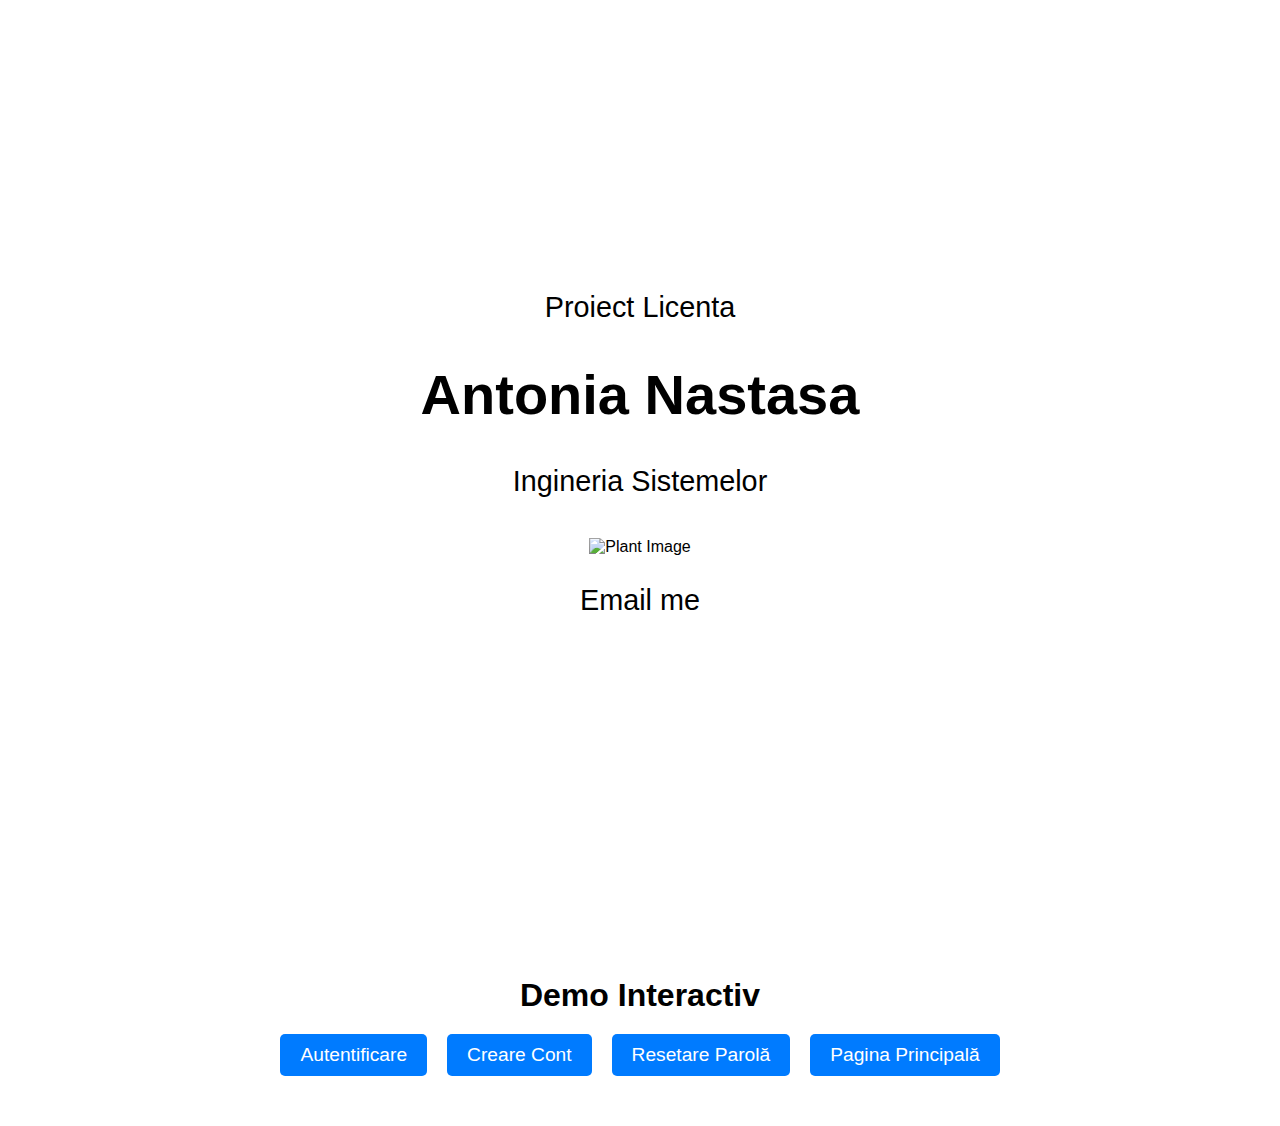
==== index.html @ 58bc0b7b "Update index.html" ====
<!DOCTYPE html>
<html lang="en">
<head>
    <meta charset="UTF-8">
    <meta name="viewport" content="width=device-width, initial-scale=1.0">
    <title>Plant Disease Detection Demo</title>
    <link rel="stylesheet" href="styles.css">
</head>
<body>
    <!-- Prima parte a paginii -->
    <section id="intro">
        <div class="intro-container">
            <p class="project-title">Proiect Licenta</p>
            <h1>Antonia Nastasa</h1>
            <p class="study-field">Ingineria Sistemelor</p>
            <img src="images/plant.png" alt="Plant Image" id="plant-image">
            <p class="contact">Email me</p>
        </div>
    </section>

    <!-- A doua parte a paginii -->
    <section id="demo">
        <h2>Demo Interactiv</h2>
        <div class="buttons-container">
            <button onclick="openVideoPage('autentificare.html')">Autentificare</button>
            <button onclick="openVideoPage('creare-cont.html')">Creare Cont</button>
            <button onclick="openVideoPage('resetare-parola.html')">Resetare Parolă</button>
            <button onclick="openVideoPage('pagina-principala.html')">Pagina Principală</button>
        </div>
    </section>

    <script>
        function openVideoPage(page) {
            window.open(page, '_blank');
        }
    </script>
</body>
</html>
---- styles.css ----
/* styles.css */

body {
    font-family: 'Arial', sans-serif;
    margin: 0;
    padding: 0;
    background-color: #f0f0f0;
    color: #000;
}

#intro {
    display: flex;
    flex-direction: column;
    align-items: center;
    justify-content: center;
    height: 100vh;
    background-color: #fff;
    text-align: center;
    padding: 20px;
    box-sizing: border-box;
    color: #000;
}

#intro h1 {
    font-size: 3em;
    font-weight: bold;
}

#intro p {
    font-size: 1.5em;
    margin-bottom: 20px;
}

#intro img {
    width: 150px;
    height: auto;
    margin-top: 20px;
}

#demo {
    padding: 50px 20px;
    text-align: center;
    background-color: #fff;
    color: #000;
}

#demo h2 {
    font-size: 2em;
    margin-bottom: 20px;
    font-weight: bold;
}

.buttons-container {
    display: flex;
    flex-wrap: wrap;
    justify-content: center;
    gap: 20px;
}

button {
    padding: 10px 20px;
    font-size: 1em;
    cursor: pointer;
    border: none;
    background-color: #007BFF;
    color: white;
    border-radius: 5px;
    transition: background-color 0.3s;
}

button:hover {
    background-color: #0056b3;
}

.hidden {
    display: none;
}

/* Responsive Design */
@media (min-width: 600px) {
    #intro h1 {
        font-size: 3.5em;
    }

    #intro p {
        font-size: 1.8em;
    }

    #intro img {
        width: 200px;
    }

    button {
        font-size: 1.2em;
    }
}
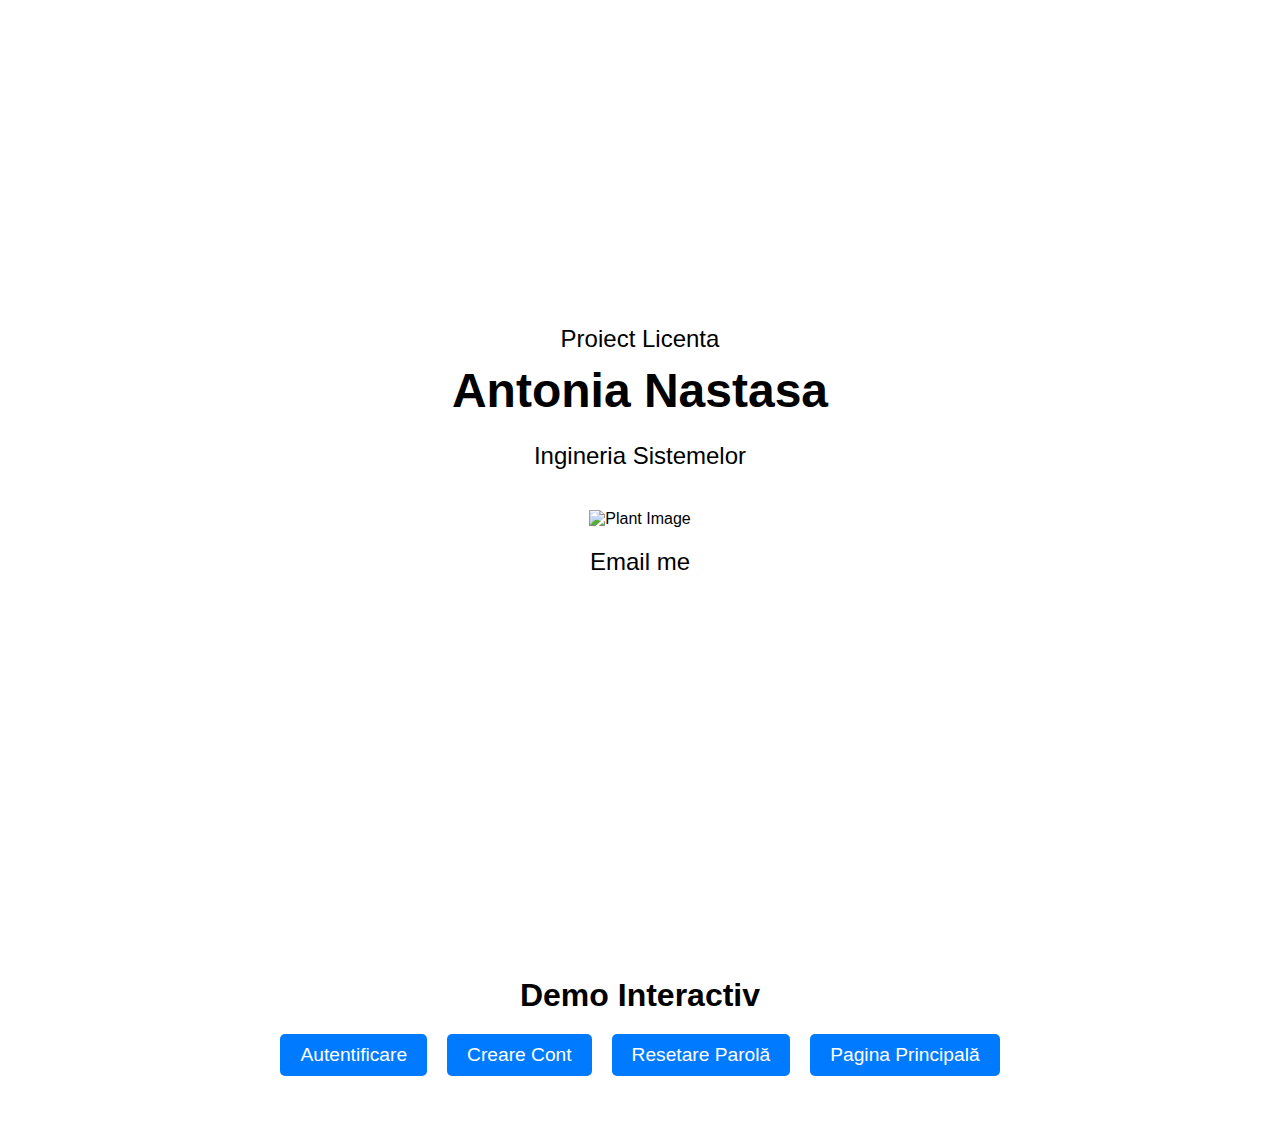
==== commit 93f80b7e: "Update index.html" ====
--- a/index.html
+++ b/index.html
@@ -13,7 +13,7 @@
             <p class="project-title">Proiect Licenta</p>
             <h1>Antonia Nastasa</h1>
             <p class="study-field">Ingineria Sistemelor</p>
-            <img src="images/plant.png" alt="Plant Image" id="plant-image">
+            <img src="images/plant-emoji.png" alt="Plant Image" id="plant-image">
             <p class="contact">Email me</p>
         </div>
     </section>
--- a/styles.css
+++ b/styles.css
@@ -21,19 +21,30 @@
     color: #000;
 }
 
-#intro h1 {
-    font-size: 3em;
-    font-weight: bold;
+.project-title {
+    font-size: 1em;
+    margin-bottom: 10px;
 }
 
-#intro p {
-    font-size: 1.5em;
+#intro h1 {
+    font-size: 2.5em;
+    font-weight: bold;
+    margin: 10px 0;
+}
+
+.study-field {
+    font-size: 1.2em;
     margin-bottom: 20px;
 }
 
 #intro img {
-    width: 150px;
+    width: 100px;
     height: auto;
+    margin-top: 20px;
+}
+
+.contact {
+    font-size: 1em;
     margin-top: 20px;
 }
 
@@ -79,18 +90,60 @@
 /* Responsive Design */
 @media (min-width: 600px) {
     #intro h1 {
-        font-size: 3.5em;
+        font-size: 3em;
     }
 
-    #intro p {
-        font-size: 1.8em;
+    .project-title, .study-field, .contact {
+        font-size: 1.5em;
     }
 
     #intro img {
-        width: 200px;
+        width: 150px;
     }
 
     button {
         font-size: 1.2em;
     }
 }
+
+/* Adăugăm la CSS-ul existent */
+
+.video-page {
+    display: flex;
+    flex-direction: column;
+    align-items: center;
+    justify-content: center;
+    min-height: 100vh;
+    background-color: #f9f9f9;
+    text-align: center;
+    padding: 20px;
+    box-sizing: border-box;
+}
+
+.video-page h2 {
+    font-size: 2.5em;
+    margin-bottom: 20px;
+}
+
+.video-page iframe {
+    width: 80%;
+    max-width: 800px;
+    height: 450px;
+    border: none;
+}
+
+.video-page button {
+    margin-top: 20px;
+    padding: 10px 20px;
+    font-size: 1em;
+    cursor: pointer;
+    border: none;
+    background-color: #007BFF;
+    color: white;
+    border-radius: 5px;
+    transition: background-color 0.3s;
+}
+
+.video-page button:hover {
+    background-color: #0056b3;
+}
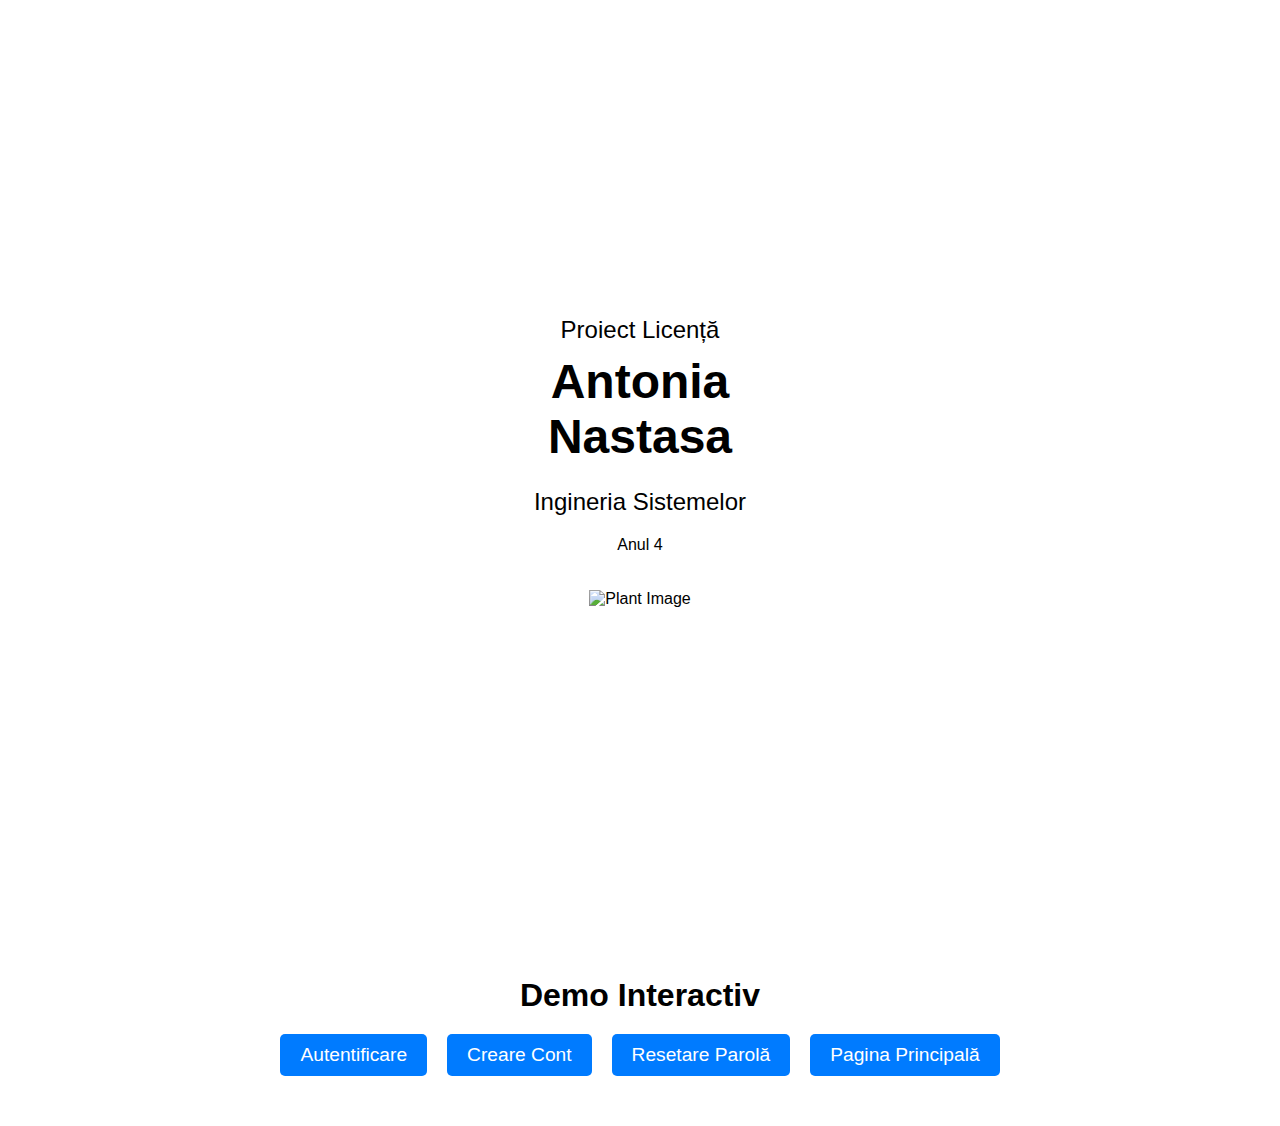
==== commit 523fb641: "Update index.html" ====
--- a/index.html
+++ b/index.html
@@ -10,22 +10,30 @@
     <!-- Prima parte a paginii -->
     <section id="intro">
         <div class="intro-container">
-            <p class="project-title">Proiect Licenta</p>
-            <h1>Antonia Nastasa</h1>
-            <p class="study-field">Ingineria Sistemelor</p>
-            <img src="images/plant-emoji.png" alt="Plant Image" id="plant-image">
-            <p class="contact">Email me</p>
+            <div class="intro-left">
+                <p class="project-title">Proiect Licență</p>
+                <h1>Antonia<br>Nastasa</h1>
+                <div class="sub-info">
+                    <p class="study-field">Ingineria Sistemelor</p>
+                    <p class="year">Anul 4</p>
+                </div>
+            </div>
+            <div class="intro-right">
+                <img src="images/plant.png" alt="Plant Image" id="plant-image">
+            </div>
         </div>
     </section>
 
     <!-- A doua parte a paginii -->
     <section id="demo">
-        <h2>Demo Interactiv</h2>
-        <div class="buttons-container">
-            <button onclick="openVideoPage('autentificare.html')">Autentificare</button>
-            <button onclick="openVideoPage('creare-cont.html')">Creare Cont</button>
-            <button onclick="openVideoPage('resetare-parola.html')">Resetare Parolă</button>
-            <button onclick="openVideoPage('pagina-principala.html')">Pagina Principală</button>
+        <div class="demo-container">
+            <h2>Demo Interactiv</h2>
+            <div class="buttons-container">
+                <button onclick="openVideoPage('autentificare.html')">Autentificare</button>
+                <button onclick="openVideoPage('creare-cont.html')">Creare Cont</button>
+                <button onclick="openVideoPage('resetare-parola.html')">Resetare Parolă</button>
+                <button onclick="openVideoPage('pagina-principala.html')">Pagina Principală</button>
+            </div>
         </div>
     </section>
 
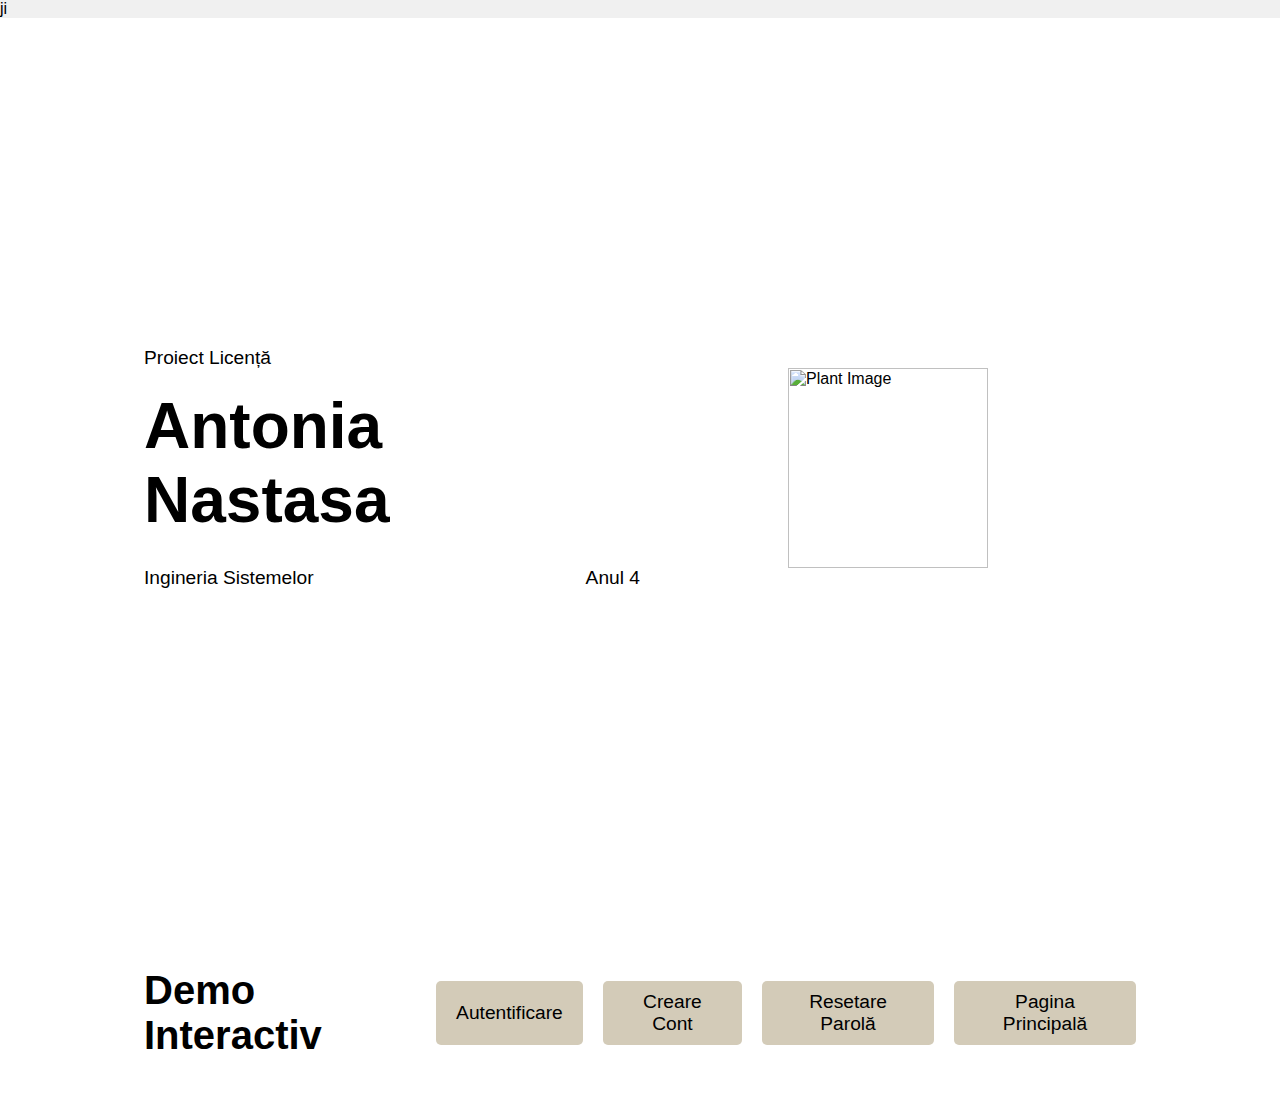
==== commit 9b4e7950: "Update index.html" ====
--- a/index.html
+++ b/index.html
@@ -1,4 +1,4 @@
-<!DOCTYPE html>
+ji<!DOCTYPE html>
 <html lang="en">
 <head>
     <meta charset="UTF-8">
@@ -19,7 +19,7 @@
                 </div>
             </div>
             <div class="intro-right">
-                <img src="images/plant.png" alt="Plant Image" id="plant-image">
+                <img src="images/plant_emoji.png" alt="Plant Image" id="plant-image">
             </div>
         </div>
     </section>
--- a/styles.css
+++ b/styles.css
@@ -10,15 +10,34 @@
 
 #intro {
     display: flex;
-    flex-direction: column;
     align-items: center;
     justify-content: center;
     height: 100vh;
     background-color: #fff;
-    text-align: center;
     padding: 20px;
     box-sizing: border-box;
     color: #000;
+}
+
+.intro-container {
+    display: flex;
+    justify-content: space-between;
+    width: 80%;
+    max-width: 1200px;
+}
+
+.intro-left {
+    flex: 1;
+    display: flex;
+    flex-direction: column;
+    justify-content: center;
+}
+
+.intro-right {
+    flex: 1;
+    display: flex;
+    justify-content: center;
+    align-items: center;
 }
 
 .project-title {
@@ -27,44 +46,50 @@
 }
 
 #intro h1 {
-    font-size: 2.5em;
+    font-size: 3em;
     font-weight: bold;
     margin: 10px 0;
 }
 
-.study-field {
-    font-size: 1.2em;
-    margin-bottom: 20px;
+.sub-info {
+    display: flex;
+    justify-content: space-between;
+    width: 100%;
+}
+
+.study-field, .year {
+    font-size: 1em;
 }
 
 #intro img {
-    width: 100px;
+    width: 150px;
     height: auto;
-    margin-top: 20px;
-}
-
-.contact {
-    font-size: 1em;
-    margin-top: 20px;
 }
 
 #demo {
     padding: 50px 20px;
-    text-align: center;
     background-color: #fff;
     color: #000;
 }
 
+.demo-container {
+    display: flex;
+    justify-content: space-between;
+    align-items: center;
+    width: 80%;
+    max-width: 1200px;
+    margin: 0 auto;
+}
+
 #demo h2 {
-    font-size: 2em;
-    margin-bottom: 20px;
+    font-size: 2.5em;
     font-weight: bold;
+    margin: 0;
 }
 
 .buttons-container {
     display: flex;
-    flex-wrap: wrap;
-    justify-content: center;
+    flex-direction: column;
     gap: 20px;
 }
 
@@ -73,14 +98,14 @@
     font-size: 1em;
     cursor: pointer;
     border: none;
-    background-color: #007BFF;
-    color: white;
+    background-color: #d3cbb8;
+    color: #000;
     border-radius: 5px;
     transition: background-color 0.3s;
 }
 
 button:hover {
-    background-color: #0056b3;
+    background-color: #c2b8a3;
 }
 
 .hidden {
@@ -90,23 +115,26 @@
 /* Responsive Design */
 @media (min-width: 600px) {
     #intro h1 {
-        font-size: 3em;
+        font-size: 4em;
     }
 
-    .project-title, .study-field, .contact {
-        font-size: 1.5em;
+    .project-title, .study-field, .year {
+        font-size: 1.2em;
     }
 
     #intro img {
-        width: 150px;
+        width: 200px;
     }
 
     button {
         font-size: 1.2em;
     }
+
+    .buttons-container {
+        flex-direction: row;
+    }
 }
 
-/* Adăugăm la CSS-ul existent */
 
 .video-page {
     display: flex;
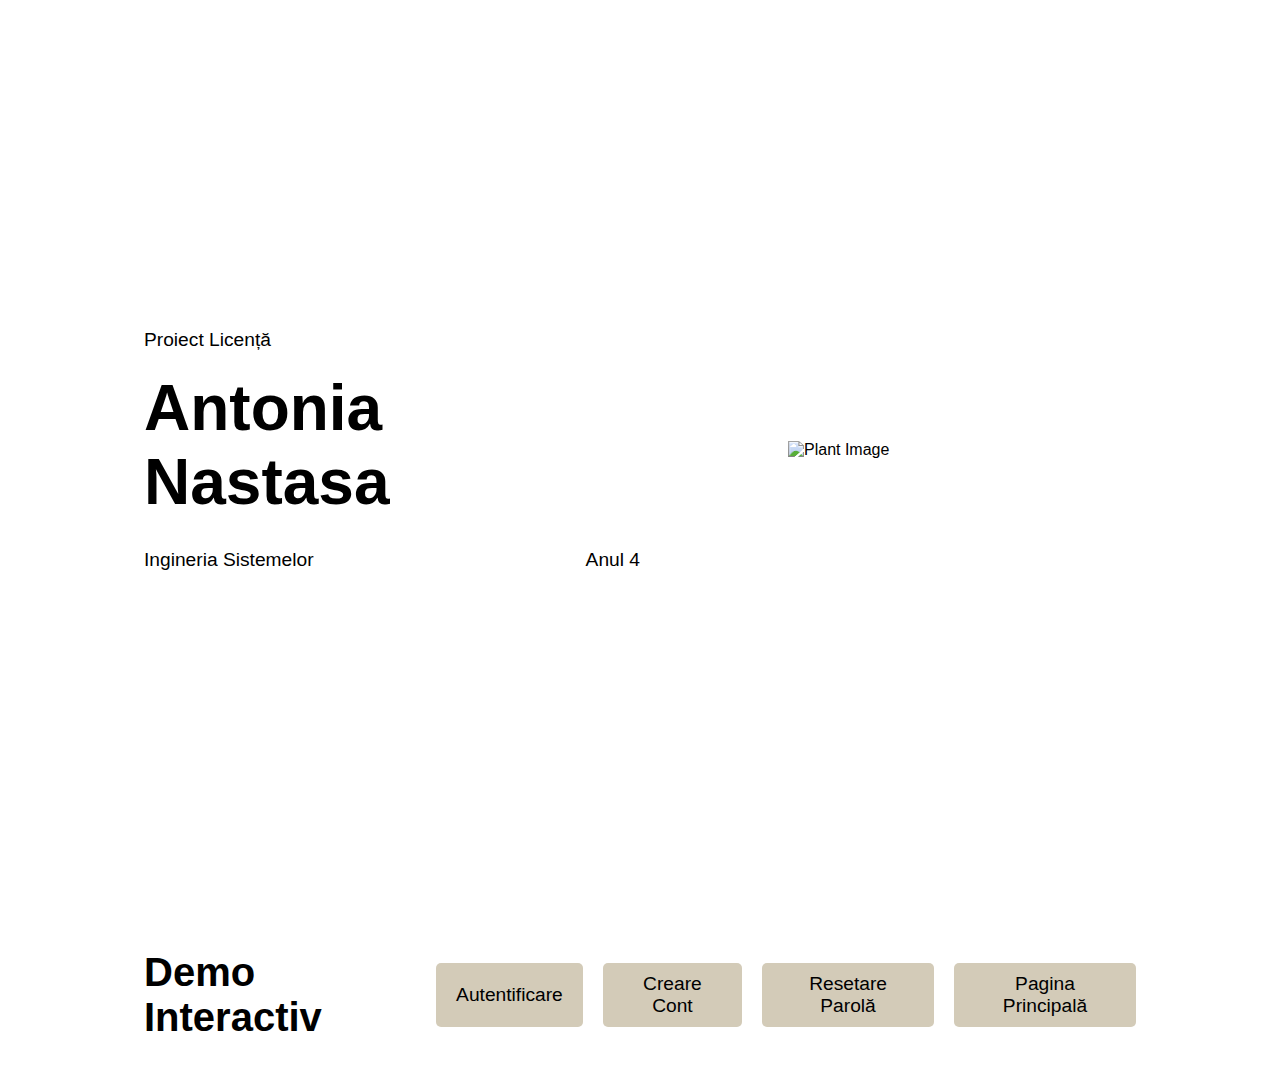
==== commit ee04ed2e: "Update index.html" ====
--- a/index.html
+++ b/index.html
@@ -1,4 +1,4 @@
-ji<!DOCTYPE html>
+<!DOCTYPE html>
 <html lang="en">
 <head>
     <meta charset="UTF-8">
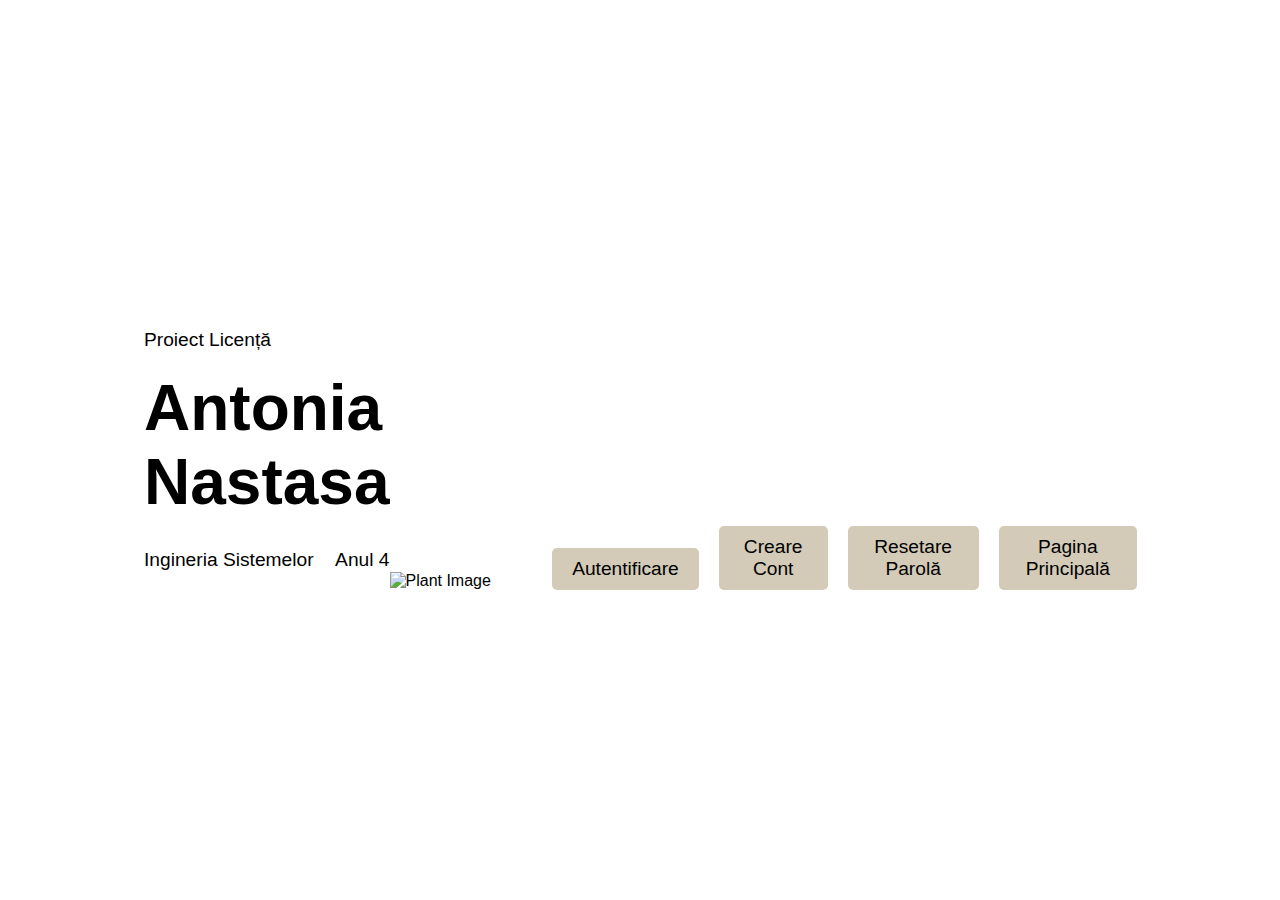
==== commit e5aa7b1b: "Update index.html" ====
--- a/index.html
+++ b/index.html
@@ -20,19 +20,12 @@
             </div>
             <div class="intro-right">
                 <img src="images/plant_emoji.png" alt="Plant Image" id="plant-image">
-            </div>
-        </div>
-    </section>
-
-    <!-- A doua parte a paginii -->
-    <section id="demo">
-        <div class="demo-container">
-            <h2>Demo Interactiv</h2>
-            <div class="buttons-container">
-                <button onclick="openVideoPage('autentificare.html')">Autentificare</button>
-                <button onclick="openVideoPage('creare-cont.html')">Creare Cont</button>
-                <button onclick="openVideoPage('resetare-parola.html')">Resetare Parolă</button>
-                <button onclick="openVideoPage('pagina-principala.html')">Pagina Principală</button>
+                <div class="buttons-container">
+                    <button onclick="openVideoPage('autentificare.html')">Autentificare</button>
+                    <button onclick="openVideoPage('creare-cont.html')">Creare Cont</button>
+                    <button onclick="openVideoPage('resetare-parola.html')">Resetare Parolă</button>
+                    <button onclick="openVideoPage('pagina-principala.html')">Pagina Principală</button>
+                </div>
             </div>
         </div>
     </section>
--- a/styles.css
+++ b/styles.css
@@ -31,13 +31,14 @@
     display: flex;
     flex-direction: column;
     justify-content: center;
+    text-align: left;
 }
 
 .intro-right {
     flex: 1;
     display: flex;
     justify-content: center;
-    align-items: center;
+    align-items: flex-end;
 }
 
 .project-title {
@@ -91,6 +92,7 @@
     display: flex;
     flex-direction: column;
     gap: 20px;
+    align-items: flex-end;
 }
 
 button {
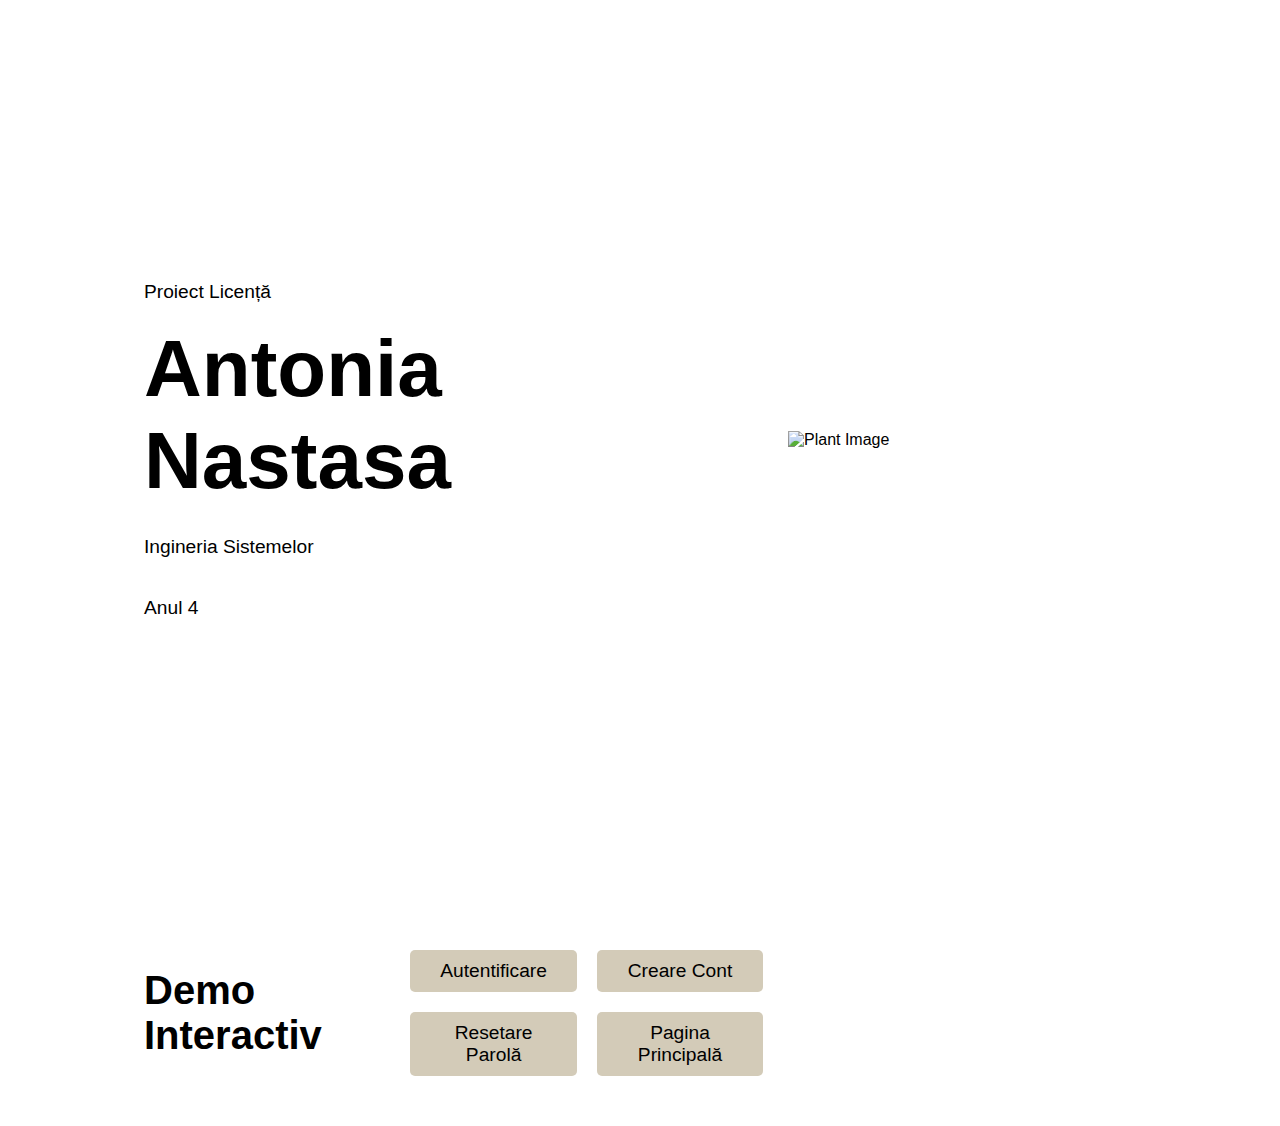
==== commit 1a3165e3: "Update index.html" ====
--- a/index.html
+++ b/index.html
@@ -20,13 +20,20 @@
             </div>
             <div class="intro-right">
                 <img src="images/plant_emoji.png" alt="Plant Image" id="plant-image">
+                </div>
+        </div>
+    </section>
+
+                 <!-- A doua parte a paginii -->
+    <section id="demo">
+        <div class="demo-container">
+            <h2>Demo Interactiv</h2>
+            <div class="buttons-container">
                 <div class="buttons-container">
                     <button onclick="openVideoPage('autentificare.html')">Autentificare</button>
                     <button onclick="openVideoPage('creare-cont.html')">Creare Cont</button>
                     <button onclick="openVideoPage('resetare-parola.html')">Resetare Parolă</button>
                     <button onclick="openVideoPage('pagina-principala.html')">Pagina Principală</button>
-                </div>
-            </div>
         </div>
     </section>
 
--- a/styles.css
+++ b/styles.css
@@ -31,14 +31,15 @@
     display: flex;
     flex-direction: column;
     justify-content: center;
-    text-align: left;
+    text-align: left; /* Asigură-te că textul este aliniat la stânga */
 }
 
 .intro-right {
     flex: 1;
     display: flex;
+    flex-direction: column;
     justify-content: center;
-    align-items: flex-end;
+    align-items: center; /* Aliniază imaginea și butoanele la centru */
 }
 
 .project-title {
@@ -47,15 +48,14 @@
 }
 
 #intro h1 {
-    font-size: 3em;
+    font-size: 4em; /* Ajustează dimensiunea fontului pentru nume */
     font-weight: bold;
     margin: 10px 0;
 }
 
 .sub-info {
     display: flex;
-    justify-content: space-between;
-    width: 100%;
+    flex-direction: column;
 }
 
 .study-field, .year {
@@ -65,6 +65,7 @@
 #intro img {
     width: 150px;
     height: auto;
+    margin-bottom: 20px; /* Adaugă spațiu între imagine și butoane */
 }
 
 #demo {
@@ -89,10 +90,9 @@
 }
 
 .buttons-container {
-    display: flex;
-    flex-direction: column;
+    display: grid;
+    grid-template-columns: repeat(2, 1fr); /* 2 pe linie */
     gap: 20px;
-    align-items: flex-end;
 }
 
 button {
@@ -117,7 +117,7 @@
 /* Responsive Design */
 @media (min-width: 600px) {
     #intro h1 {
-        font-size: 4em;
+        font-size: 5em; /* Ajustează dimensiunea fontului pentru nume pe ecrane mai mari */
     }
 
     .project-title, .study-field, .year {
@@ -131,11 +131,8 @@
     button {
         font-size: 1.2em;
     }
+}
 
-    .buttons-container {
-        flex-direction: row;
-    }
-}
 
 
 .video-page {
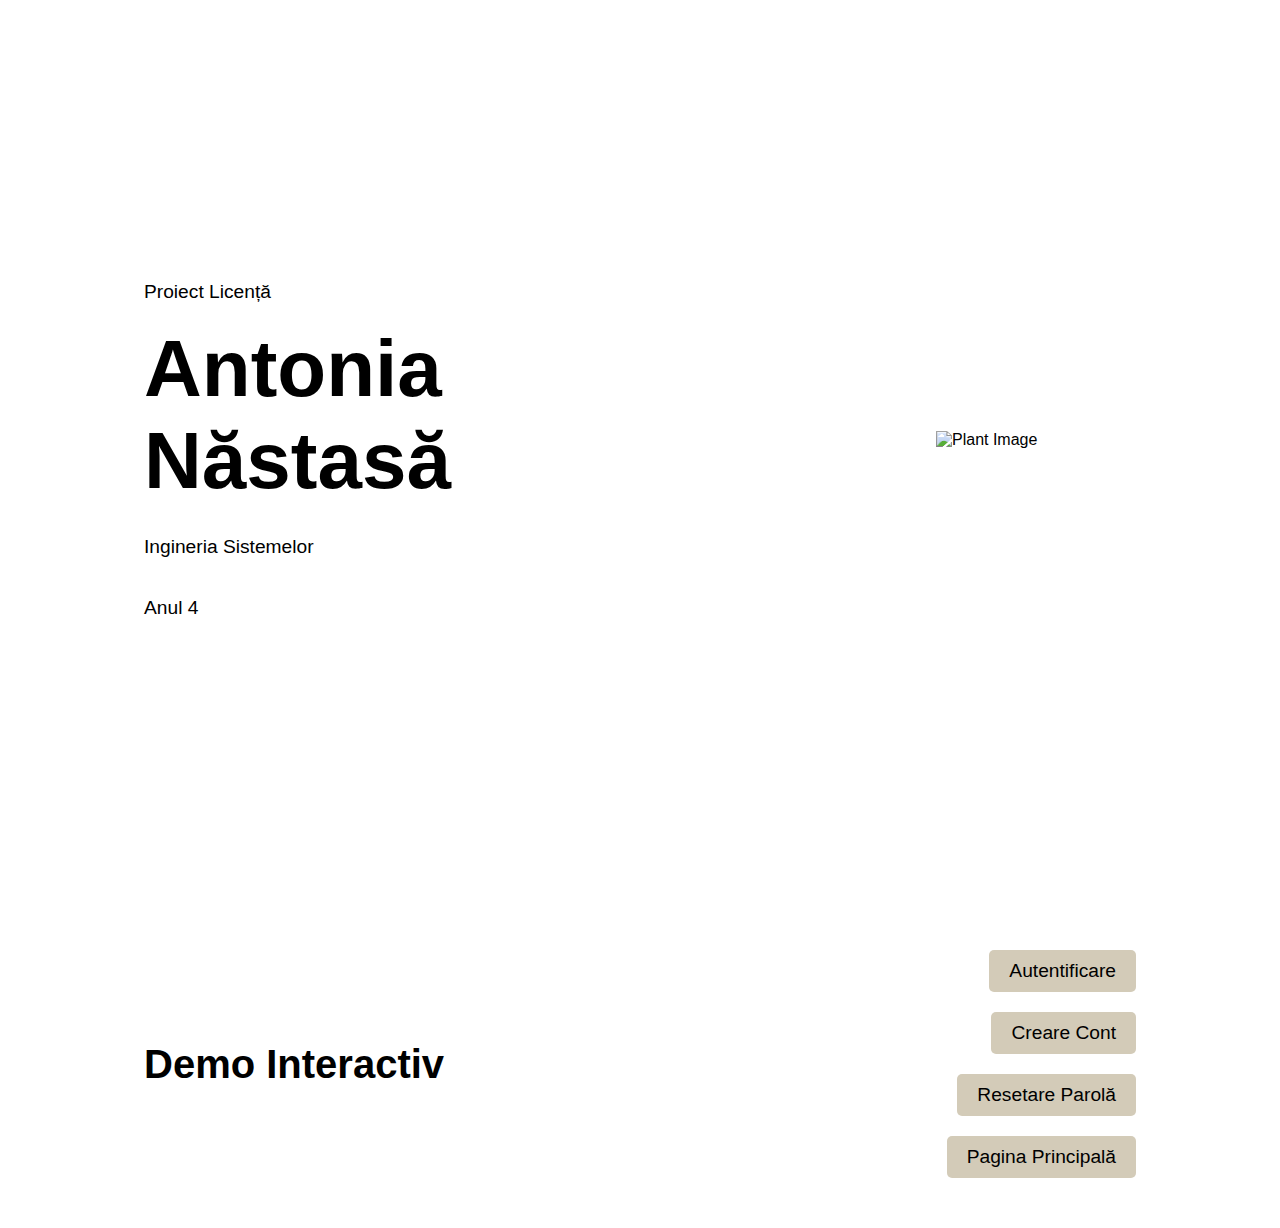
==== commit b402491a: "Update index.html" ====
--- a/index.html
+++ b/index.html
@@ -12,7 +12,7 @@
         <div class="intro-container">
             <div class="intro-left">
                 <p class="project-title">Proiect Licență</p>
-                <h1>Antonia<br>Nastasa</h1>
+                <h1>Antonia<br>Năstasă</h1>
                 <div class="sub-info">
                     <p class="study-field">Ingineria Sistemelor</p>
                     <p class="year">Anul 4</p>
--- a/styles.css
+++ b/styles.css
@@ -39,7 +39,7 @@
     display: flex;
     flex-direction: column;
     justify-content: center;
-    align-items: center; /* Aliniază imaginea și butoanele la centru */
+     align-items: flex-end;
 }
 
 .project-title {
@@ -90,9 +90,10 @@
 }
 
 .buttons-container {
-    display: grid;
-    grid-template-columns: repeat(2, 1fr); /* 2 pe linie */
+    display: flex;
+    flex-direction: column;
     gap: 20px;
+    align-items: flex-end;
 }
 
 button {
@@ -117,7 +118,7 @@
 /* Responsive Design */
 @media (min-width: 600px) {
     #intro h1 {
-        font-size: 5em; /* Ajustează dimensiunea fontului pentru nume pe ecrane mai mari */
+        font-size: 5em; 
     }
 
     .project-title, .study-field, .year {
@@ -165,7 +166,7 @@
     font-size: 1em;
     cursor: pointer;
     border: none;
-    background-color: #007BFF;
+    background-color: #d3cbb8;
     color: white;
     border-radius: 5px;
     transition: background-color 0.3s;
